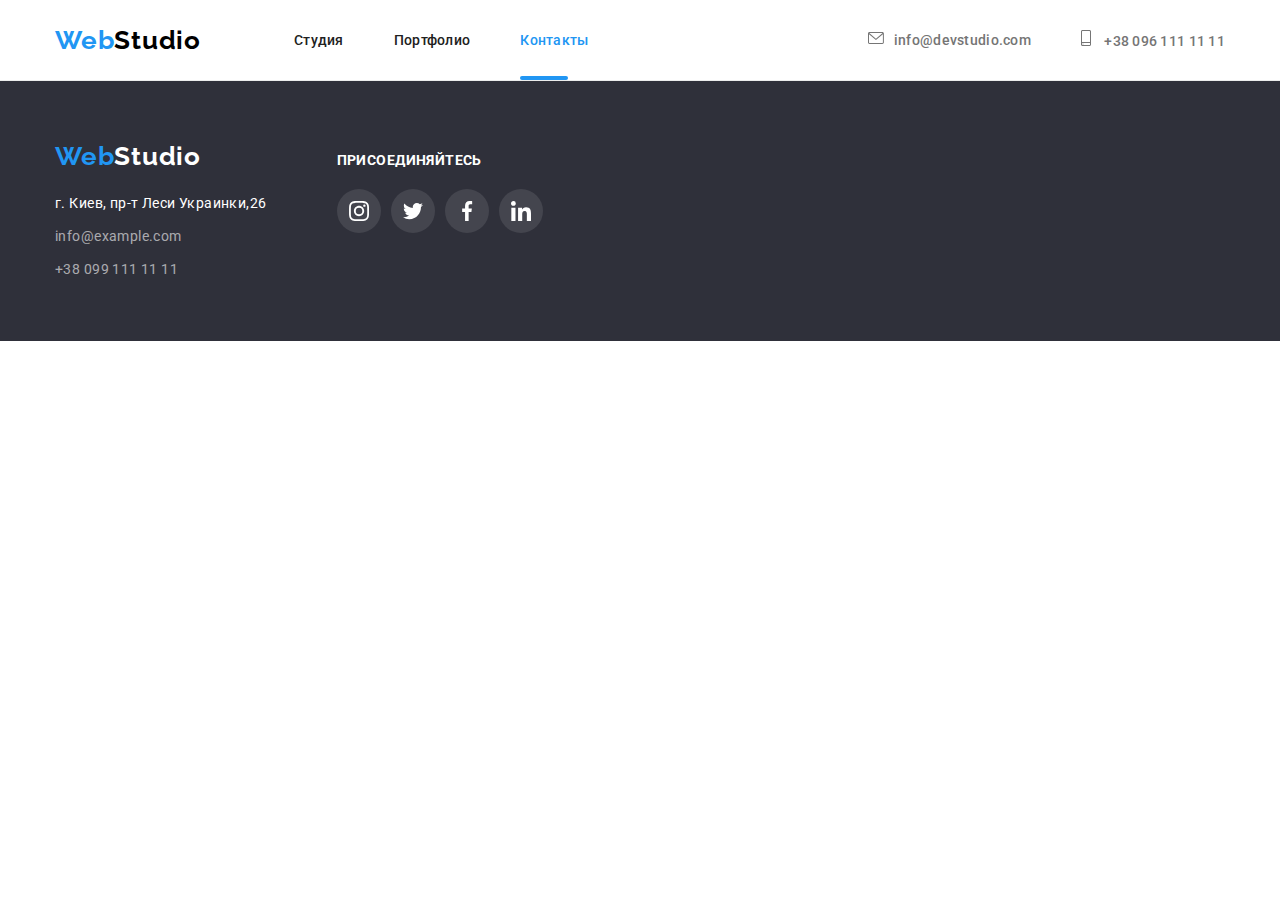
==== contacts.html @ da9432d8 "pravka" ====
<!DOCTYPE html>
<html lang="ru">
  <head>
    <meta charset="UTF-8" />
    <meta http-equiv="X-UA-Compatible" content="IE=edge" />
    <meta name="viewport" content="width=device-width, initial-scale=1.0" />
    <title>Document</title>
    <link
      rel="stylesheet"
      href="https://cdn.jsdelivr.net/npm/modern-normalize@1.1.0/modern-normalize.min.css"
    />
    <link rel="stylesheet" href="./css/styles.css" />
    <link rel="preconnect" href="https://fonts.googleapis.com" />
    <link rel="preconnect" href="https://fonts.gstatic.com" crossorigin />
    <link
      href="https://fonts.googleapis.com/css2?family=Raleway:wght@700&family=Roboto:wght@400;500;700;900&display=swap"
      rel="stylesheet"
    />
  </head>
  <body>
    <header>
      <div class="container page-header-container">
        <nav class="header-navigation">
          <a href="./index.html" class="logo">Web<span class="logo-studio">Studio</span></a>
          <ul class="navigation-links">
            <li><a href="./index.html" class="links-header">Студия</a></li>
            <li><a href="./portfolio.html" class="links-header">Портфолио</a></li>
            <li><a href="./contacts.html" class="links-header current">Контакты</a></li>
          </ul>
        </nav>
        <ul class="header-contacts">
          <li>
            <div class="contacts">
              <a href="mailto:info@devstudio.com" class="links-header"
                ><svg class="icon-letter" width="16" height="14">
                  <use href="./images/icons.svg#icon-letter"></use></svg
                >info@devstudio.com</a
              >
            </div>
          </li>
          <li>
            <div class="contacts">
              <a href="tel:+380961111111" class="links-header"
                ><svg class="icon-phone" width="10" height="16">
                  <use href="./images/icons.svg#icon-smartphone"></use>
                </svg>
                +38 096 111 11 11</a
              >
            </div>
          </li>
        </ul>
      </div>
    </header>
    <footer>
      <div class="container footer-links">
        <div>
          <a href="./index.html" class="logo">Web<span class="logo-studio-footer">Studio</span></a>
          <address>
            <ul class="links-address">
              <li>
                <a
                  href="https://goo.gl/maps/tHjSm2KnyTcFrMC39"
                  target="_blank"
                  rel="noreferrer noopener"
                  style="color: white"
                  >г. Киев, пр-т Леси Украинки,26</a
                >
              </li>
              <li>
                <a href="mailto:info@example.com" target="_blank" rel="noreferrer noopener"
                  >info@example.com</a
                >
              </li>
              <li>
                <a href="tel:+380991111111" target="_blank" rel="noreferrer noopener"
                  >+38 099 111 11 11</a
                >
              </li>
            </ul>
          </address>
        </div>
        <section class="social-links-footer">
          <h2 class="visually-hidden">присоеденяйтесь</h2>
          <div class="social-links-box">
            <p class="footer-list-title">присоединяйтесь</p>
            <ul class="social-links-list">
              <li class="social-list-items-footer">
                <a href="" class="social-links-items-footer">
                  <svg class="social-list-icons-footer" width="20px" height="20px">
                    <use href="./images/icons.svg#icon-instagram"></use>
                  </svg>
                </a>
              </li>
              <li class="social-list-items-footer">
                <a href="" class="social-links-items-footer">
                  <svg class="social-list-icons-footer" width="20px" height="20px">
                    <use href="./images/icons.svg#icon-twitter"></use>
                  </svg>
                </a>
              </li>
              <li class="social-list-items-footer">
                <a href="" class="social-links-items-footer">
                  <svg class="social-list-icons-footer" width="20px" height="20px">
                    <use href="./images/icons.svg#icon-facebook"></use>
                  </svg>
                </a>
              </li>
              <li class="social-list-items-footer">
                <a href="" class="social-links-items-footer">
                  <svg class="social-list-icons-footer" width="20px" height="20px">
                    <use href="./images/icons.svg#icon-linkedin"></use>
                  </svg>
                </a>
              </li>
            </ul>
          </div>
        </section>
      </div>
    </footer>
  </body>
</html>
---- css/styles.css ----
:root{
    --primary-text-colorry:#212121 ;
--accent-text-color:#2196F3;
--text-color:#757575;
--logo-color-header:#000000;
--color-white:#FFFFFF;
--bgcolor-black:#2F303A;
--adress-color:rgba(255, 255, 255, 0.6);
--background-color: #E5E5E5;
--background-color-team: #F5F4FA;
--font-family-secondary: 'Raleway',sans-serif;
--font-family-primary: 'Roboto',sans-serif;
--icons-color:#AFB1B8;
--transition-dur-func: 250ms cubic-bezier(0.4, 0, 0.2, 1);

}

h1,h2,h3,p{
    margin-top: 0;
    margin-bottom: 0;
}
ul,ol{
    padding-left: 0;
        margin-top: 0;
            margin-bottom: 0;
                list-style: none;

}
img{
    display: block;
    max-width: 100%;
    height: auto;
}
.section{
    padding-bottom: 94px;
    padding-top: 94px;
    /* width: 1200px; */
}
.link{
    text-decoration:none;
}
.container{
    margin-left: auto;
    margin-right: auto;
    width: 1200px;
    padding-left: 15px;
    padding-right: 15px;
}
body{
font-family: 'Roboto',
        sans-serif;
        color:var(--primary-text-colorry) ;
    background-color: var(--color-white);
    font-size: 14px;
    letter-spacing:0.03 ;
}
ul {
list-style: none;
}
a {
    text-decoration: none;
}
button {
    cursor:pointer;
    font-family:var(--font-family-primary) ;
border: none;
display: block;
margin: 0 auto;
}
/* ///////////////////header////////////////////////// */
header{border-bottom: 1px solid #ECECEC;}
.page-header-container {
    display: flex;
    align-items: center;
    height: 80px;
    }
.header-navigation{
    display: flex;
align-items: center;

}
.navigation-links{
    display: flex;
    margin-left: 93px;
    gap:50px;
}
.navigation-links a{
    transition: color var(--transition-dur-func);
    font-style: normal;
font-weight: 500;
font-size: 14px;
line-height: 1.14;
letter-spacing: 0.02em;

}
.navigation-links a:hover,
.navigation-links a:focus{
    color: var(--accent-text-color);

}
.header-contacts{
    display: flex;
        margin-left: auto;
        gap: 50px;
                align-items: center;

}
.contacts{
    display: flex;
justify-content: center;
align-items: center;
}
.links-header{
        fill: currentColor;
        transition: color var(--transition-dur-func);
}
.links-header:hover ,
.links-header:focus{
color: var(--accent-text-color);
}
.current::after{
    content: "";
    position: absolute;
    display: flex;
    margin-top: 28px;
    min-width: 48px;
    height: 4px;
    border-radius: 2px;
    background-color: var(--accent-text-color);
    /* visibility:hidden;
    opacity: 0;
    pointer-events: none; */
}
.icon-letter{
    margin-right: 10px;
    color: currentColor;
}
.icon-phone{
    margin-right: 10px;
    color: currentColor;
}
.header-contacts:first-child{
    margin-right: 50px;
}

.navigation-links a{
    color:var(--primary-text-colorry,black) ;
}
.header-contacts a{
    font-style: normal;
        font-weight: 500;
        font-size: 14px;
        line-height: 1.14;
        letter-spacing: 0.02em;
    
        color:var(--text-color,silver);
}
.navigation-links .current {
    color: var(--accent-text-color);
}
.logo{
    font-family: 'Raleway';
        font-style: normal;
        font-weight: 700;
        font-size: 26px;
        line-height: 1.19;
        letter-spacing: 0.03em;
        text-decoration:none;
        color: var(--accent-text-color);
        }
        .logo-studio{
            color:var(--logo-color-header) ;
        }
.visually-hidden {
                    position: absolute;
                    width: 1px;
                    height: 1px;
                    margin: -1px;
                    border: 0;
                    padding: 0;
        
                    white-space: nowrap;
                    clip-path: inset(100%);
                    clip: rect(0 0 0 0);
                    overflow: hidden;
                }
/* .links-header::after{
    content: ;
    lin: 15px solid var(--accent-text-color);
} */
/* .....................герой..................... */
.hero{
    background-image: linear-gradient(rgba(47, 48, 58, 0.4), rgba(47, 48, 58, 0.4)), url(..//images/bgheroimg.jpg);
        background-repeat: no-repeat;
background-size:1600px ;
background-size:cover;
max-width: 1600px;
height: 600px;
margin: 0 auto;
            padding: 200px 0;
            background-color: #C4C4C4;
}
.hero-title{
        font-weight: 900;
        font-size: 44px;
        line-height: 1.36;
        text-align: center;
        letter-spacing: 0.06em;
        text-transform: uppercase;
        color:var(--color-white,white);

        display: block;
        margin-bottom: 30px;
        margin-left: auto;
        margin-right: auto;

        width: 696px;
        
        
}

.button-hero{
    /* font-style: normal; */
        font-weight: 700;
        font-size: 16px;
        line-height: 1.875;
        text-align: center;
        letter-spacing: 0.06em;    
        color:var(--color-white,white);
        background: var(--accent-text-color,blue);

        padding-top: 10px;
        padding-bottom:10px;
        padding-left: 32px;
        padding-right: 32px;
        border: none;

        display:block;
        min-width: 200px;
        border-radius: 4px;
        margin-left: auto;
        margin-right: auto;
        
}
/* //////////////////переваги//////////////// */
.icons-advantage{
    /* display: flex; */
background: #F5F4FA;
    border-radius: 4px;  
    width: 270px;
    height: 120px;
        padding: 25px 101px;
    /* justify-content: center;
    padding: auto; */
}
.items-advantage{
    margin-bottom: 30px;
}
/* .items-advantage>.icons-advantage { 
    justify-content: center;
    align-items: center;
} */
    .advantage h3{
        font-style: normal;
            font-weight: 700;
            font-size: 14px;
            line-height: 1.143;
            letter-spacing: 0.03em;
            text-transform: uppercase;
            color:var(--primary-text-colorry,black);
    }
    .advantage p{
        font-style: normal;
            font-weight: 400;
            font-size: 14px;
            line-height: 1.7;
            letter-spacing: 0.03em;
            color:var(--text-color,#757575);
    }
    .our-advantage{
        display:flex;
        justify-content: center;
        gap: 30px;

    }
                .our-advantage h3{
                    margin-bottom: 10px;
                }
    .items-advantage{
        width: 270px;
        text-align:start;
    }
    /* ////////////////робота///////////////////// */
    .our-work{
display: flex;
flex-wrap: wrap;
gap: 30px;
justify-content: center;
   }
    .work-title{
        font-style: normal;
            font-weight: 700;
            font-size: 36px;
            line-height: 1.17;
            text-align: center;
            letter-spacing: 0.03em;
            margin-bottom: 50px;
        
            color:var(--primary-text-colorry,black);
    }
    
    .work{
        padding-top: 0px;
    }
        .work-img-text{
            font-weight: 700;
                font-size: 14px;
                line-height: 1.11px;
                text-align: center;
                letter-spacing: 0.03em;
                text-transform: uppercase;
                color: #FFFFFF;
background: rgba(47, 48, 58, 0.8);  
position: absolute;
width: 100%;
    height: 70px;
    bottom: 0%;
    right: 0%;
    padding-top: 27px;
    display: inline-block;
    }
     .our-work-img{
        position: relative;
     }
   /* //////////////////// команда///////////////// */
  
    .team{
        background-color:var(--background-color-team) ;
    }
    .team-img-titles{
        margin-bottom: 10px;
        margin-top: 30px;
    }
    .title-team{
        font-style: normal;
            font-weight: 700;
            font-size: 36px;
            line-height: 1.17;
            text-align: center;
            letter-spacing: 0.03em;
                        color:var(--primary-text-,black);

            margin-bottom: 50px;
            margin-left: auto;
            margin-right: auto;
        
    }
    /* .info-team{
        marging: 30px 0;
    } */
    .our-team h3{
        font-style: normal;
            font-weight: 500;
            font-size: 16px;
            line-height: 1.19;
            letter-spacing: 0.03em;
        
            color:var(--primary-text-colorry,black);
    }
    .our-team p{
        font-style: normal;
            font-weight: 400;
            font-size: 16px;
            line-height: 1.19;
            letter-spacing: 0.03em;
                   
            color:var(--text-color,silver);
    }
    .our-team{
        display: flex;
        flex-wrap: wrap;
        gap: 30px;
        justify-content:center;
        text-align: center;
    }
    .our-team li{
        background-color: #fff;
                    border-radius: 0px 0px 4px 4px;
                    box-shadow: 0px 1px 3px rgba(0, 0, 0, 0.12), 0px 1px 1px rgba(0, 0, 0, 0.14), 0px 2px 1px rgba(0, 0, 0, 0.2);
    }
         .social-list-team {
             display: flex;
             gap: 10px;
             justify-content: center;
              margin-top: 16px;
              margin-bottom: 30px;

         }
    
         .social-list-team li  {
             box-shadow: none;
            }
            .social-links-team{
                display: flex;
                width: 44px;
                border-radius: 50%;
             height: 44px;
             background-color: #FFFFFF;
             justify-content: center;
             align-items: center;                             
                color:var(--icons-color);
                      transition: color var(--transition-dur-func),
      background-color var(--transition-dur-func);

                 }
                 .social-links-team:hover,
                 .social-links-team:focus{
                    color: var(--color-white);
                    background-color:var(--accent-text-color);}
                    .social-team-icons{
                        fill: currentColor;
                    }
    /* ///////////////////////clients////////////////// */
    .clients-items{
        display: flex;
                width: 170px;
                    height: 92px;
                    justify-content: center;
                    align-items: center;
    }
    .clients-title{
        text-align: center;
        margin-bottom: 50px;
        font-weight: 700;
        font-size: 36px;
        line-height: 1.16;
    }
    .list-clients{
        display: flex;
        justify-content: center;
        gap: 30px;
    }
    .links-clients{
        display: flex;
        border: 1px solid #AFB1B8;
     border-radius: 4px;
        width: 170px;
        height: 92px;
        justify-content: center;
        align-items: center;
        color:var(--icons-color);
              transition: color var(--transition-dur-func),
      border-color var(--transition-dur-func);

    } 
     .links-clients:hover,
     .links-clients:focus {
     border-color: var(--accent-text-color);
     color: var(--accent-text-color);
                    }
                    .clients-icon{
                        fill: currentColor;
                    }
    
   /* //////////////////// footer////////////////////// */
.social-links-items-footer{
    display: flex;
    width: 44px;
    color: var(--color-white);
height: 44px;
border-radius: 50%;
background-color: rgba(255, 255, 255, 0.1);
justify-content: center;
align-items: center;
      transition: background-color var(--transition-dur-func);

}
.social-links-items-footer:hover,
.social-links-items-footer:focus{
    background-color: var(--accent-text-color);
}

   .footer-list-title{
    font-weight: 700;
        font-size: 14px;
        line-height: 1.14;
        letter-spacing: 0.03em;
        text-transform: uppercase;
        color: var(--color-white);
        padding-bottom:20px ;
   }
   .social-links-list{
    display: flex;
    width: 206px;
    gap: 10px;
   }
   .social-links-footer{
    padding-top:12px;
   }
    .footer-links{
        display: flex;
        /* margin-left: 215px; */
gap: 70px;    }
        address{
            margin-top: 20px;
        }
        .links-address li:not(:last-child){
        margin-bottom: 9px;
        }
.links-address a{
    font-style: normal;
        font-weight: 400;
        font-size: 14px;
        line-height: 1.7;
        letter-spacing: 0.03em;
 color: var(--adress-color, white);
  transition: color var(--transition-dur-func);
             }

             footer{
        background-color: var(--bgcolor-black, black);
    padding: 60px 0;
             }
.links-address a:hover,
.links-address a:focus {
color: var(--accent-text-color);
            }
            .logo-studio-footer{
                color:var(--color-white) ;
            }
                        .social-list-icons-footer{
                fill: currentColor;
            }

                       /* /////////////////// PORTFOLIO/////////////// */
/* galery and buttons */

.portfolio-menu{
    display: flex;
    justify-content: center;
    gap:8px;
    margin-bottom: 50px;
}
.img-portfolio{
    display: flex;
    flex-wrap: wrap;
    gap:30px;
}
.img-portfolio li{
    width:370px;
    }
    .img-portfolio-items,
    .portfolio-menu-items{
  
      transition: box-shadow var(--transition-dur-func);
}
        .img-portfolio-links:hover{
                    box-shadow: 0px 1px 3px rgba(0, 0, 0, 0.12), 0px 1px 1px rgba(0, 0, 0, 0.14), 0px 2px 1px rgba(0, 0, 0, 0.2);    }
.btn-portfolio-menu:hover,
.btn-portfolio-menu:focus{
                    box-shadow: 0px 1px 3px rgba(0, 0, 0, 0.12), 0px 1px 1px rgba(0, 0, 0, 0.14), 0px 2px 1px rgba(0, 0, 0, 0.2);
                    }
.galery-portfolio button{
    font-family: 'Roboto',
            sans-serif;
    font-style: normal;
        font-weight: 500;
        font-size: 16px;
        line-height: 1.625;
        letter-spacing: 0.03em;    
        color:var(--primary-text-colorry,black);
        background-color: var(--background-color-team);
        border-radius: 4px;
        border: var(--primary-text-colorry);

        padding: 6px 22px;
            border: none;
        
            display: block;
            min-width: 70px;
            border-radius: 4px;
            margin-left: auto;
            margin-right: auto;
}
button{
          transition: background-color var(--transition-dur-func),
      color var(--transition-dur-func);

}
button:hover,
button:focus{
background-color:var(--accent-text-color,blue);
color:var(--color-white) ;
}
.info-portfolio{
        border: 1px solid #EEEEEE;
padding:20px 24px;
}

.galery-portfolio h2{
    font-style: normal;
        font-weight: 700;
        font-size: 18px;
        line-height: 2;
        letter-spacing: 0.06em;
    
        color:var(--primary-text-colorry,black);
}
.galery-portfolio p{
    font-style: normal;
        font-weight: 400;
        font-size: 16px;
        line-height: 1.875;
        letter-spacing: 0.03em;
                    margin-top:4px;
    
        color:var(--text-color,silver);
}
.img-portfolio-links{
    display: block;
}

/* ///////////////////overlay animation////////////// */
p.overlay-portfolio-text {
    background: rgba(33, 150, 243, 0.9);
    font-weight: 400;
    font-size: 18px;
    line-height: 1.56;
    letter-spacing: 0.03em;
    color: var(--color-white);
    position: absolute;
    left: 0;
    top: 0;
    text-align:start;
    height: 100%;
    width: 100%;
    overflow:auto;
    transform: translateY(100%);
    transition: transform 250ms cubic-bezier(0.4, 0, 0.2, 1);
    padding: 63px 24px;

    
}
.overlay-portfolio{
    position: relative;
    display: block;
    overflow: hidden;
}
.img-portfolio-links:hover .overlay-portfolio-text{
    transform: translateY(0%);

}
/* /////////////////MODAL WINDOW////////////// */
.backdrop{
    position: fixed;
    width: 100%;
    height: 100%;
    background-color:rgba(0, 0, 0, 0.2); ;
    z-index: 100;
    top: 0;
    left: 0;
    transition: opacity var(--transition-dur-func),visibility var(--transition-dur-func);
}
.modal{
    position: absolute;
    top:50%;
    left:50%;
    transform:translate(-50%,-50%);
    width: 528px;
    height: 381px;
    background-color: var(--color-white);
}
.modal-close-btn{
    display: flex;
    justify-content: center;
    align-items: center;
    position: absolute;
    top: 10px;
    right: 10px;
    background-color: transparent;
    width: 30px;
    height: 30px;
    padding:0;
    fill: currentColor;
    color: #000000;
    border: 1px solid rgba(0, 0, 0, 0.1);
    border-radius: 50%;
}
.backdrop.is-hidden{
    opacity: 0;
    visibility: hidden;
    pointer-events: none;
}
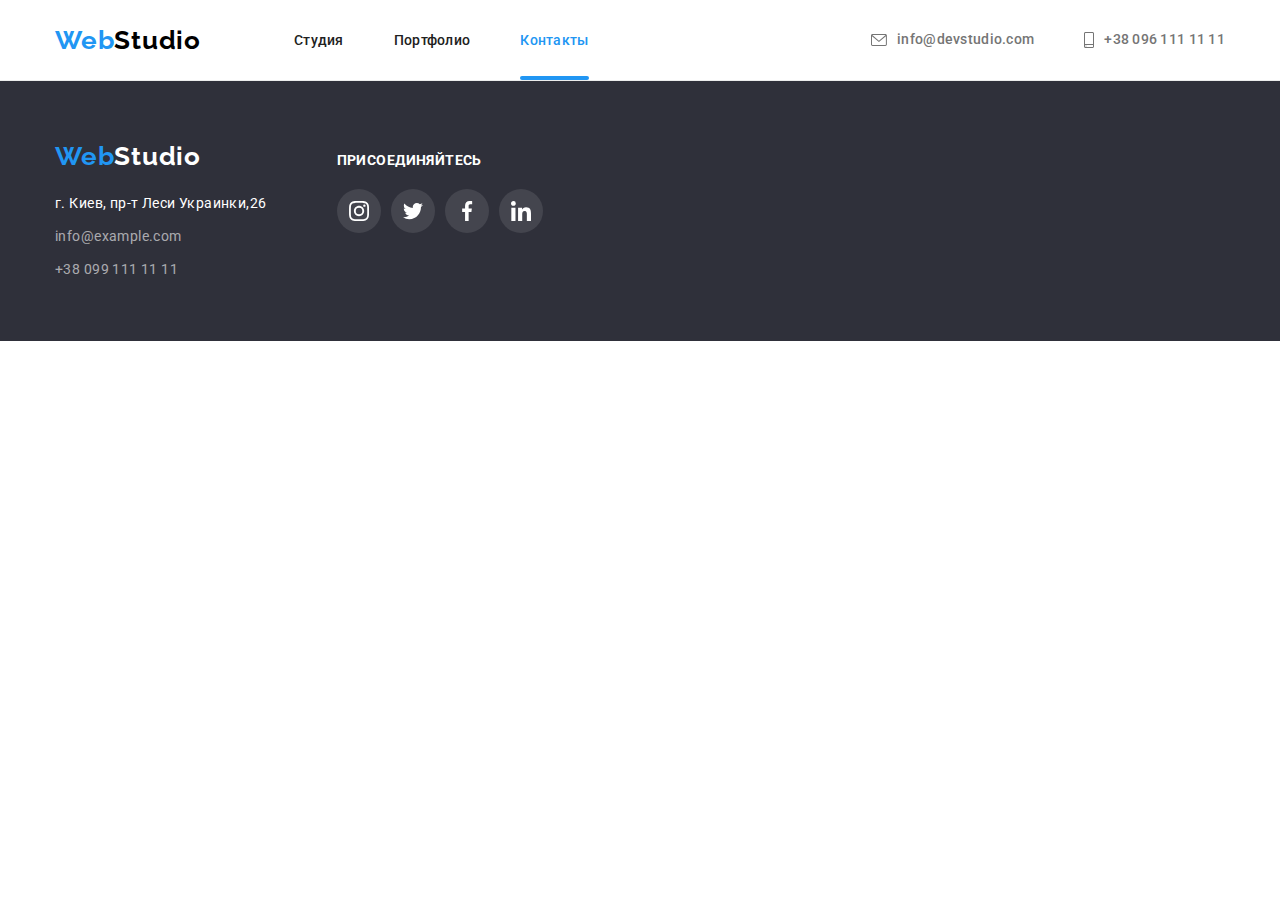
==== commit 6ede20e2: "addallpravkafrom4" ====
--- a/contacts.html
+++ b/contacts.html
@@ -79,7 +79,7 @@
             </ul>
           </address>
         </div>
-        <section class="social-links-footer">
+        <div class="social-links-footer">
           <h2 class="visually-hidden">присоеденяйтесь</h2>
           <div class="social-links-box">
             <p class="footer-list-title">присоединяйтесь</p>
@@ -114,7 +114,7 @@
               </li>
             </ul>
           </div>
-        </section>
+        </div>
       </div>
     </footer>
   </body>
--- a/css/styles.css
+++ b/css/styles.css
@@ -111,6 +111,7 @@
 align-items: center;
 }
 .links-header{
+    position: relative;
         fill: currentColor;
         transition: color var(--transition-dur-func);
 }
@@ -123,13 +124,10 @@
     position: absolute;
     display: flex;
     margin-top: 28px;
-    min-width: 48px;
+    width: 100%;
     height: 4px;
     border-radius: 2px;
     background-color: var(--accent-text-color);
-    /* visibility:hidden;
-    opacity: 0;
-    pointer-events: none; */
 }
 .icon-letter{
     margin-right: 10px;
@@ -147,6 +145,8 @@
     color:var(--primary-text-colorry,black) ;
 }
 .header-contacts a{
+        display: flex;
+    align-items: center;
     font-style: normal;
         font-weight: 500;
         font-size: 14px;
@@ -184,10 +184,6 @@
                     clip: rect(0 0 0 0);
                     overflow: hidden;
                 }
-/* .links-header::after{
-    content: ;
-    lin: 15px solid var(--accent-text-color);
-} */
 /* .....................герой..................... */
 .hero{
     background-image: linear-gradient(rgba(47, 48, 58, 0.4), rgba(47, 48, 58, 0.4)), url(..//images/bgheroimg.jpg);
@@ -339,8 +335,11 @@
     }
     .team-img-titles{
         margin-bottom: 10px;
-        margin-top: 30px;
-    }
+    }
+        .info-team{
+        padding: 30px 0;
+    }
+
     .title-team{
         font-style: normal;
             font-weight: 700;
@@ -355,9 +354,6 @@
             margin-right: auto;
         
     }
-    /* .info-team{
-        marging: 30px 0;
-    } */
     .our-team h3{
         font-style: normal;
             font-weight: 500;
@@ -393,7 +389,6 @@
              gap: 10px;
              justify-content: center;
               margin-top: 16px;
-              margin-bottom: 30px;
 
          }
     
@@ -487,20 +482,22 @@
         letter-spacing: 0.03em;
         text-transform: uppercase;
         color: var(--color-white);
-        padding-bottom:20px ;
+        margin-bottom:20px ;
    }
    .social-links-list{
     display: flex;
     width: 206px;
     gap: 10px;
    }
-   .social-links-footer{
-    padding-top:12px;
-   }
     .footer-links{
         display: flex;
-        /* margin-left: 215px; */
-gap: 70px;    }
+        align-items: baseline;
+/* gap: 70px;  */
+   }
+      .social-links-footer{
+        margin-left: 70px;
+   }
+
         address{
             margin-top: 20px;
         }
@@ -554,13 +551,20 @@
   
       transition: box-shadow var(--transition-dur-func);
 }
-        .img-portfolio-links:hover{
-                    box-shadow: 0px 1px 3px rgba(0, 0, 0, 0.12), 0px 1px 1px rgba(0, 0, 0, 0.14), 0px 2px 1px rgba(0, 0, 0, 0.2);    }
+        .img-portfolio-links:hover,
+        .img-portfolio-links:focus
+        {
+box-shadow: 0px 1px 1px rgba(0, 0, 0, 0.12), 0px 4px 4px rgba(0, 0, 0, 0.06), 1px 4px 6px rgba(0, 0, 0, 0.16);
+        }
+
 .btn-portfolio-menu:hover,
-.btn-portfolio-menu:focus{
-                    box-shadow: 0px 1px 3px rgba(0, 0, 0, 0.12), 0px 1px 1px rgba(0, 0, 0, 0.14), 0px 2px 1px rgba(0, 0, 0, 0.2);
-                    }
-.galery-portfolio button{
+.btn-portfolio-menu:focus
+{
+box-shadow: 0px 1px 1px rgba(0, 0, 0, 0.12), 0px 4px 4px rgba(0, 0, 0, 0.06), 1px 4px 6px rgba(0, 0, 0, 0.16);  
+                  }
+
+.galery-portfolio button
+{
     font-family: 'Roboto',
             sans-serif;
     font-style: normal;
